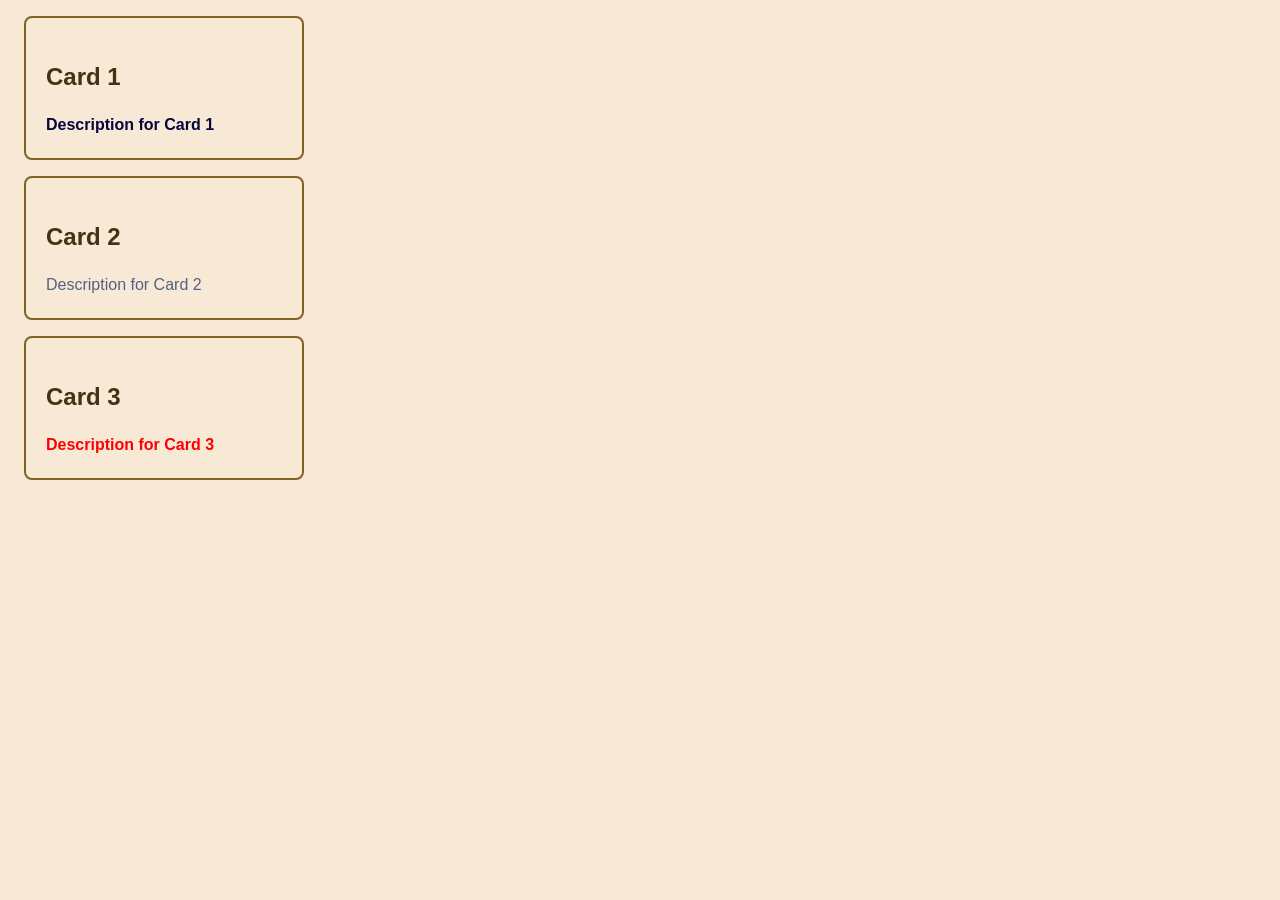
==== cssProjects/index.html @ bd8d262d "Add initial HTML structure and styles for quiz application" ====
<!DOCTYPE html>
<html lang="en">
<head>
    <meta charset="UTF-8">
    <meta name="viewport" content="width=device-width, initial-scale=1.0">
    <title>Document</title>
    <link rel="stylesheet" href="style.css">
</head>
<body>
    <nav>
        <a href="http://">
            <div class="card">
                <h2>Card 1</h2>
                <p class="highlight">Description for Card 1</p>
            </div>
        </a>
        <a href="http://">
            <div class="card">
                <h2>Card 2</h2>
                <p>Description for Card 2</p>
            </div>
        </a>
        <a href="http://">
            <div class="card ">
                <h2>Card 3</h2>
                <p class="warning">Description for Card 3</p>
            </div>
        </a>
    </nav>
</body>
</html>
---- cssProjects/style.css ----
*{
    box-sizing: border-box;
}
body{
    line-height: 1.6;
    background-color: rgb(248, 233, 215);
    color: rgb(114, 85, 47);
    font-family: 'Segoe UI', Tahoma, Geneva, Verdana, sans-serif;
}
nav a{
    text-decoration: none;

}
nav a:hover .card h2 , nav a:hover .card p {
    color: rgb(106, 93, 32);
}

.card{
    width: 280px;
    padding: 20px;
    border: 2px solid rgb(128, 99, 35) ;
    border-radius: 8px;
    margin: 16px;

}

.card p{
    color:rgb(81, 97, 130);
    margin-bottom: 0;
}

.card .highlight{
    color:rgb(6, 6, 62);
    font-weight: 600;
}

.card h2{
    color:rgb(68, 50, 20);
    margin-bottom: 8px;
}

h2{
    font-size: 1.5rem;
    font-weight: 700;
}

.card .warning{
    color: red;
    font-weight: bold;
}
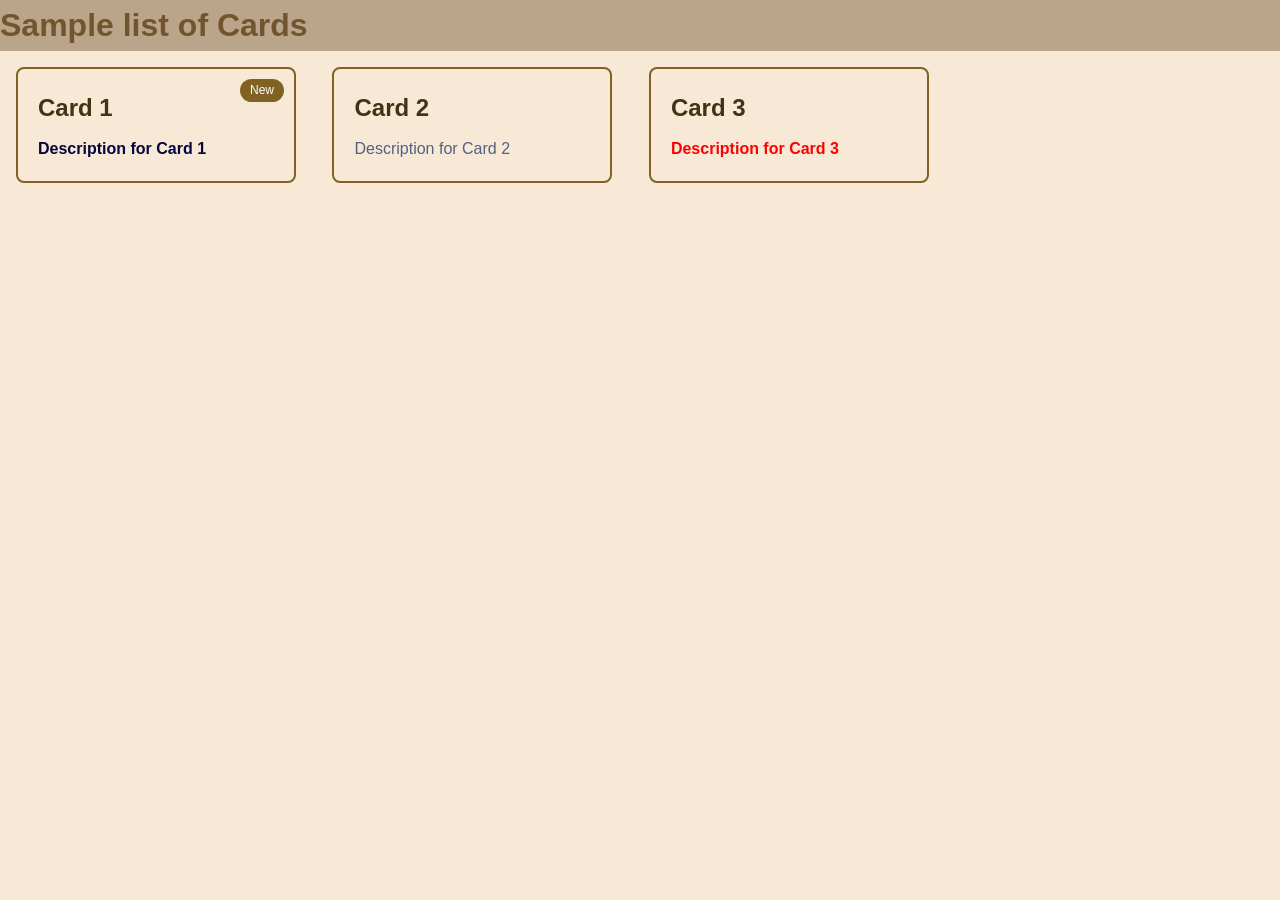
==== commit 9e144a1d: "Add profile card layout and styles, including navbar and main content structure" ====
--- a/cssProjects/index.html
+++ b/cssProjects/index.html
@@ -7,11 +7,15 @@
     <link rel="stylesheet" href="style.css">
 </head>
 <body>
+    <header>
+        <h1>Sample list of Cards</h1>
+    </header>
     <nav>
         <a href="http://">
             <div class="card">
                 <h2>Card 1</h2>
                 <p class="highlight">Description for Card 1</p>
+                <span class="tag">New</span>
             </div>
         </a>
         <a href="http://">
--- a/cssProjects/style.css
+++ b/cssProjects/style.css
@@ -1,4 +1,6 @@
 *{
+    margin: 0;
+    padding: 0;
     box-sizing: border-box;
 }
 body{
@@ -7,9 +9,17 @@
     color: rgb(114, 85, 47);
     font-family: 'Segoe UI', Tahoma, Geneva, Verdana, sans-serif;
 }
+
+header{
+    background-color:rgb(186, 165, 138); 
+    position:sticky;
+    top: 0;
+    
+}
 nav a{
     text-decoration: none;
-
+    display: inline-block;
+    /* width: 280px; */
 }
 nav a:hover .card h2 , nav a:hover .card p {
     color: rgb(106, 93, 32);
@@ -21,6 +31,7 @@
     border: 2px solid rgb(128, 99, 35) ;
     border-radius: 8px;
     margin: 16px;
+    position: relative;
 
 }
 
@@ -38,6 +49,16 @@
     color:rgb(68, 50, 20);
     margin-bottom: 8px;
 }
+.tag{
+    position: absolute;
+    top: 10px;
+    right: 10px;
+    background: rgb(128, 99, 35);
+     color: #fff;
+     padding: 2px 10px;
+     border-radius: 999px;
+     font-size: 0.75rem;
+}
 
 h2{
     font-size: 1.5rem;
@@ -47,4 +68,5 @@
 .card .warning{
     color: red;
     font-weight: bold;
-}+}
+
